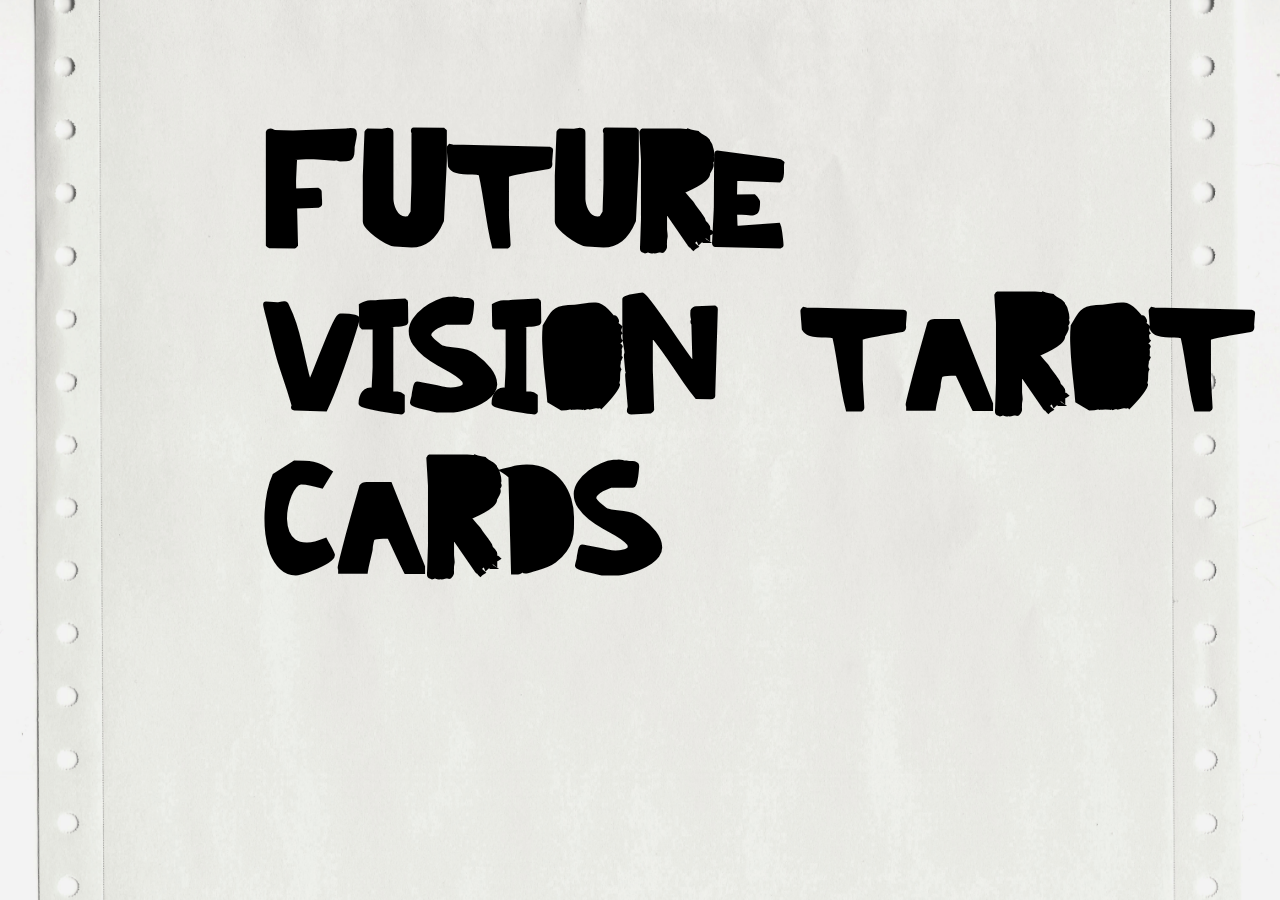
==== tarot-home.html @ d963096f "main page built out" ====
<!DOCTYPE html>
            <html lang=“en”>
                <head>
                    <meta charset=“UTF-8”>
                    <meta name=“viewport” content=“width=device-width, initial-scale=1.0”>
                    <meta http-equiv=“X-UA-Compatible” content=“ie=edge”>
                    <title>Tarot Project Home Page</title>
                    <link rel=“stylesheet” href=“style.css”>
                    <style>

                      @font-face {
                        font-family: 'Ciseaux Matisse';
                        src: url('/fonts/ciseaux_matisse.woff2') format('woff2'),
                            url('/fonts/ciseaux_matisse.woff') format('woff'),
                            url('/fonts/ciseaux_matisse.ttf') format('truetype');
                        font-weight: normal;
                        font-style: normal;
                      }

                      body {
                        background: url("./images/tarot-project-home-bckgrnd.jpeg") no-repeat center center fixed;
                        background-size: cover;
                      }

                      h1 {
                        font-family: 'Ciseaux Matisse';
                        font-size: 10rem;
                        margin-left: 20%;
                      }

                    </style>
                </head>
                     <body>
                         <script src=“index.js”></script>
                         <h1>Future Vision Tarot Cards</h1>
                    </body>
                        </html>
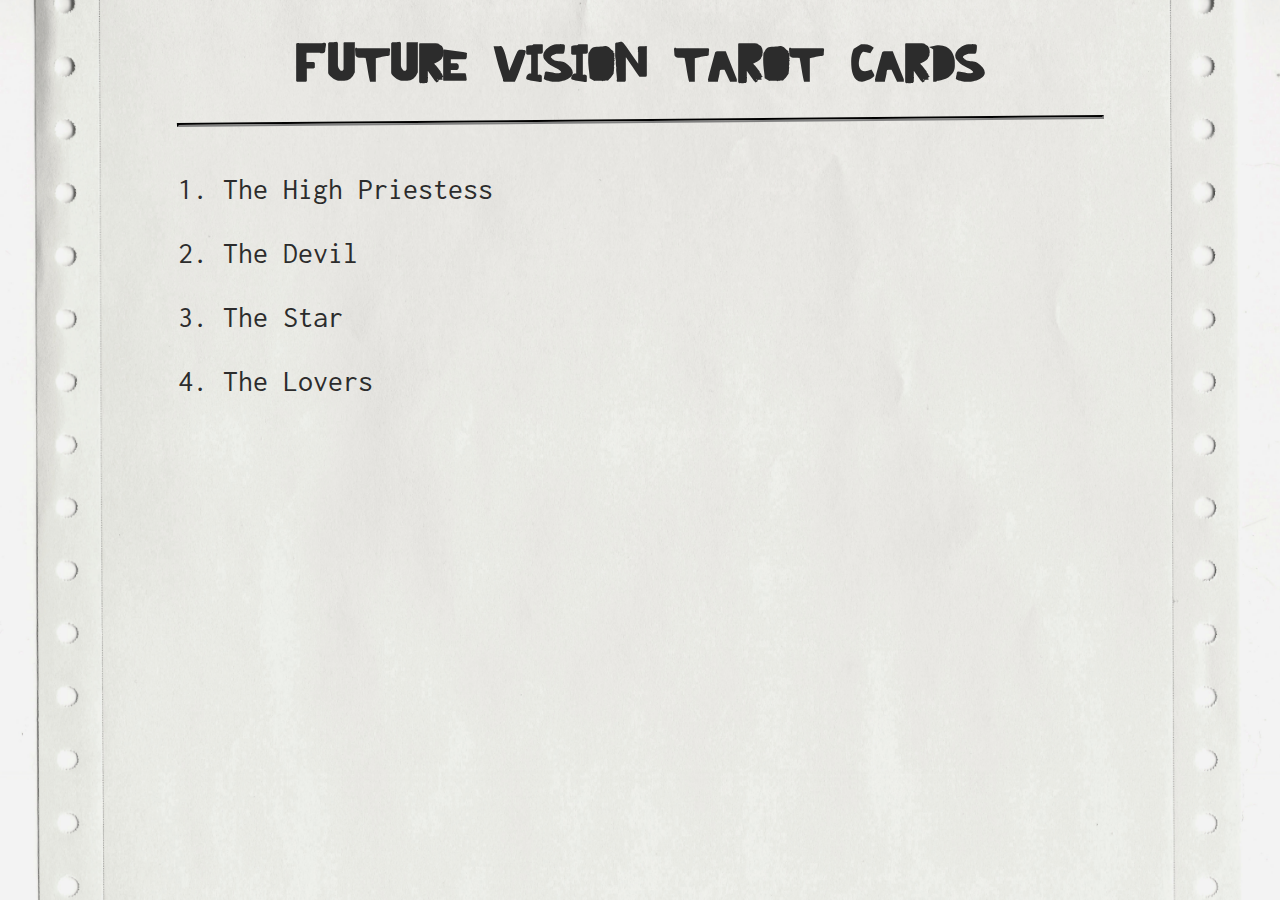
==== commit 2c7a922b: "finished for crit" ====
--- a/tarot-home.html
+++ b/tarot-home.html
@@ -5,33 +5,68 @@
                     <meta name=“viewport” content=“width=device-width, initial-scale=1.0”>
                     <meta http-equiv=“X-UA-Compatible” content=“ie=edge”>
                     <title>Tarot Project Home Page</title>
-                    <link rel=“stylesheet” href=“style.css”>
+                    <link rel="stylesheet" href="style.css"/>
                     <style>
 
-                      @font-face {
-                        font-family: 'Ciseaux Matisse';
-                        src: url('/fonts/ciseaux_matisse.woff2') format('woff2'),
-                            url('/fonts/ciseaux_matisse.woff') format('woff'),
-                            url('/fonts/ciseaux_matisse.ttf') format('truetype');
-                        font-weight: normal;
-                        font-style: normal;
-                      }
+                      @import url('https://fonts.googleapis.com/css2?family=Inconsolata:wght@600&display=swap');
 
                       body {
                         background: url("./images/tarot-project-home-bckgrnd.jpeg") no-repeat center center fixed;
                         background-size: cover;
+                        color: #2C2C2C;
                       }
 
                       h1 {
-                        font-family: 'Ciseaux Matisse';
-                        font-size: 10rem;
-                        margin-left: 20%;
+                        font-family: "CiseauxMatisseW90-Cut-Out";   
+                        font-size: 3.3rem;
                       }
+
+                      hr {
+                        width:73%;
+                        text-align:center;
+                        border-width: 2px;
+                        border-color: #2C2C2C;
+                        transform: rotate(-0.5deg) translateY(-5px);
+                      }
+
+                      ol {
+                        padding-left: 17%;
+                        padding-top: 15px;
+                        font-family: 'Inconsolata', monospace;
+                        font-size: 1.9rem;   
+                      }
+
+                      li {
+                        padding-bottom: 2rem;
+                      }
+
+                      a {
+                        color: inherit;
+                        text-decoration: none;
+                      }
+
+                      a:hover {
+                        color: black;
+                      }
+
+                      /*p {
+                        font-family: 'Inconsolata', monospace;
+                        font-size: 1.7rem;
+                      }*/
 
                     </style>
                 </head>
                      <body>
                          <script src=“index.js”></script>
-                         <h1>Future Vision Tarot Cards</h1>
+                          <center>
+                           <h1>Future Vision Tarot Cards</h1>
+                           <hr>
+                          </center>
+                           <ol>
+                              <li><a href="html/high-priestess.html">The High Priestess</a></li>
+                              <li><a href="html/devil.html">The Devil</a></li>
+                              <li><a href="html/star.html">The Star</a></li>
+                              <li><a href="html/lovers.html">The Lovers</a></li>
+                           </ol>
                     </body>
                         </html>--- a/style.css
+++ b/style.css
@@ -0,0 +1,10 @@
+@font-face {font-family: "CiseauxMatisseW90-Cut-Out"; 
+  src: url("/fonts/Ciseaux\ Matisse\ W90\ Cut-Out.woff2") format("woff2"), 
+  url("/fonts/Ciseaux\ Matisse\ W90\ Cut-Out.woff") format("woff"), 
+  url("/fonts/Ciseaux\ Matisse\ W90\ Cut-Out.ttf") format("truetype"), 
+  url("/fonts/Ciseaux\ Matisse\ W90\ Cut-Out.svg") format("svg"); }
+
+img {
+  display: block;
+  width: 100%;
+}
